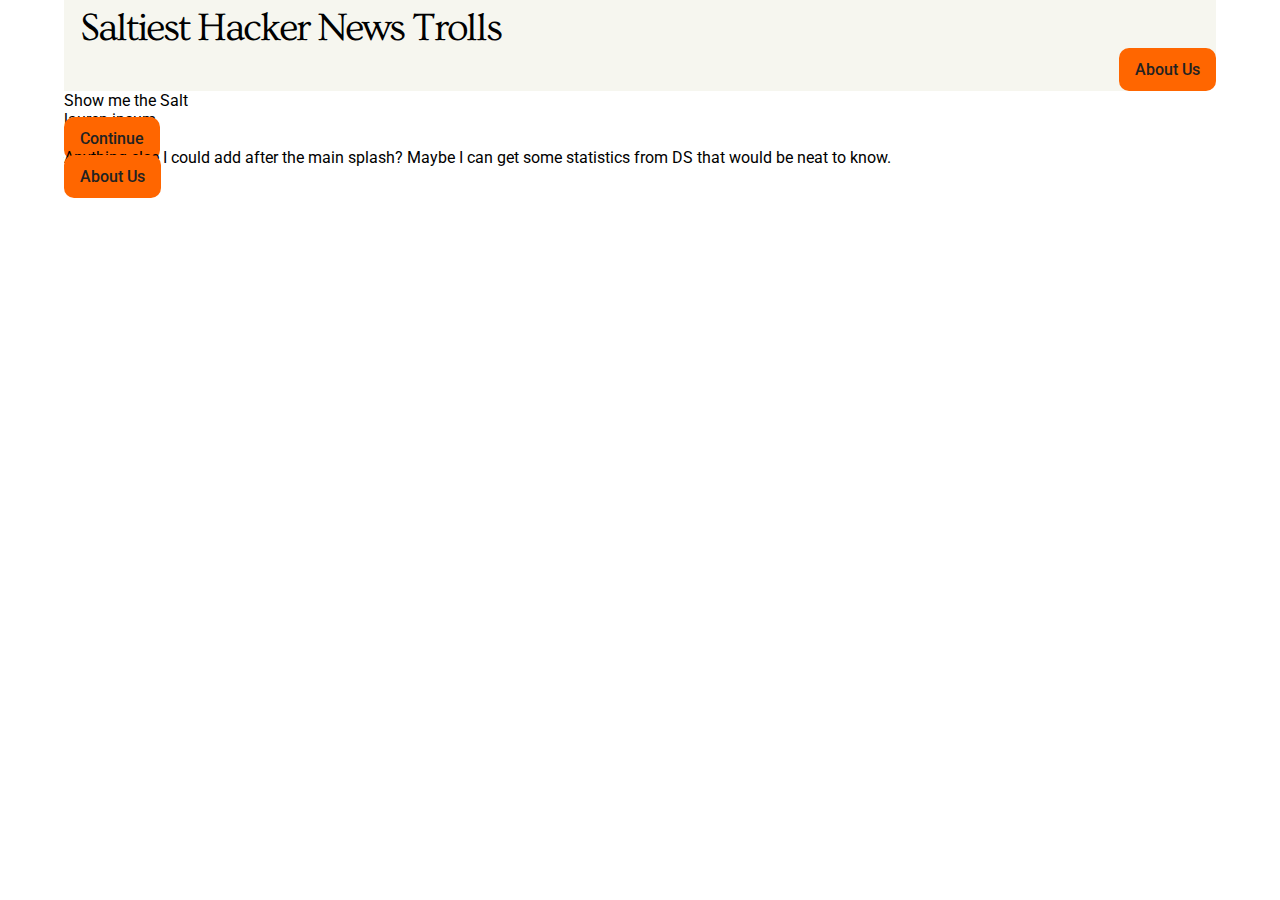
==== index.html @ a80ef10d "finished the header, maybe. apparantly I forgot how to do this" ====
<!DOCTYPE html>
<html lang="en">
<head>
  <meta charset="UTF-8">
  <meta name="viewport" content="width=device-width, initial-scale=1.0">
  <link rel="stylesheet" href="styles.css">
  <link href="https://fonts.googleapis.com/css2?family=Ovo&family=Roboto:wght@400;500&display=swap" rel="stylesheet">
  <title>Saltiest Hacker News Trolls</title>
</head>
<body>
  <header>
    <h1>Saltiest Hacker News Trolls</h1>
    <nav>
      <a href="about.html">About Us</a>
    </nav>
  </header>
  <section class="top">
    <div>
      <h2>Show me the Salt</h2>
      <p>lauren ipsum</p>
    </div>
    <div class="call-to-action">
      <a href="#">Continue</a>
    </div>
  </section>
  <section class="information">
    <p>Anything else I could add after the main splash? Maybe I can get some statistics from DS that would be neat to know.</p>
  </section>
  <footer>
    <nav>
      <a href="about.html">About Us</a>
    </nav>
  </footer>
</body>
</html>
---- styles.css ----
/* http://meyerweb.com/eric/tools/css/reset/ 
   v2.0 | 20110126
   License: none (public domain)
*/

html, body, div, span, applet, object, iframe,
h1, h2, h3, h4, h5, h6, p, blockquote, pre,
a, abbr, acronym, address, big, cite, code,
del, dfn, em, img, ins, kbd, q, s, samp,
small, strike, strong, sub, sup, tt, var,
b, u, i, center,
dl, dt, dd, ol, ul, li,
fieldset, form, label, legend,
table, caption, tbody, tfoot, thead, tr, th, td,
article, aside, canvas, details, embed, 
figure, figcaption, footer, header, hgroup, 
menu, nav, output, ruby, section, summary,
time, mark, audio, video {
	margin: 0;
	padding: 0;
	border: 0;
	font-size: 100%;
	font: inherit;
  vertical-align: baseline;
  font-family: "Roboto", sans-serif;
}
* {
  border-spacing: border-box,
}

/* Color Guide:
#f6f6ef --Pale-Yellow
#ff6600 --Orange
#828282
#000
#222
#5a5a5a
#737373
#888
#9c9c9c
#aeaeae
#bebebe
#cecece
#ddd
#fff
*/
body {
  margin: 0 5%;
}
header {
  padding: 0 0 0 1rem;
  background-color: #f6f6ef;
  display: flex;
  justify-content: space-between;
  border-radius: 0 0 10px;

}

h1 {
  font-family: 'Ovo', serif;
  letter-spacing: -.05em;
  margin-top: .3rem;
  font-size: 2.5rem;
}

header nav {
  display: flex;
  margin-top: 3rem;
  flex-wrap: nowrap;
  text-align: center;
}


a {
  color: #222;
  background-color: #ff6600;
  text-decoration: none;
  transition: color;
  font-size: 1em;
  font-weight: 500;
  padding: .75em 1em;
  margin: 0;
  border-radius: 10px;
}

a:hover {
  color: #f6f6ef;
  transition-duration: 500ms;
}
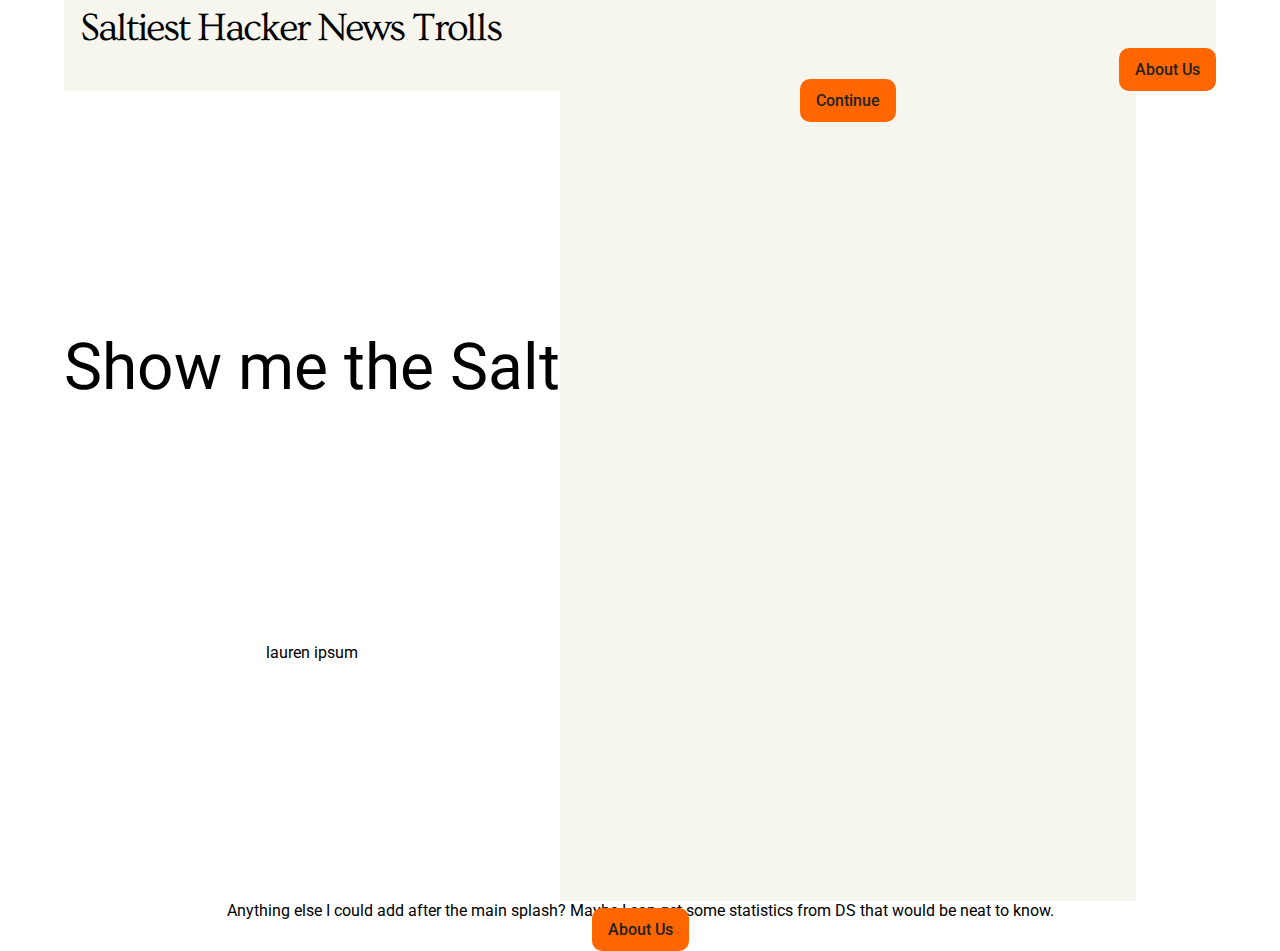
==== commit 621a8b97: "making progress on the main section" ====
--- a/index.html
+++ b/index.html
@@ -14,8 +14,8 @@
       <a href="about.html">About Us</a>
     </nav>
   </header>
-  <section class="top">
-    <div>
+  <section class="main">
+    <div class="graphic">
       <h2>Show me the Salt</h2>
       <p>lauren ipsum</p>
     </div>
--- a/styles.css
+++ b/styles.css
@@ -23,6 +23,7 @@
 	font: inherit;
   vertical-align: baseline;
   font-family: "Roboto", sans-serif;
+  text-align: center;
 }
 * {
   border-spacing: border-box,
@@ -55,7 +56,20 @@
   border-radius: 0 0 10px;
 
 }
-
+/*
+header::after {
+  content: "";
+  background: url('https://images.unsplash.com/photo-1518110925495-5fe2fda0442c');
+  opacity: 0.5;
+  top: 0;
+  left: 0;
+  bottom: 0;
+  right: 0;
+  position: absolute;
+  z-index: -1;   
+  background-size: contain;
+}
+*/
 h1 {
   font-family: 'Ovo', serif;
   letter-spacing: -.05em;
@@ -67,7 +81,6 @@
   display: flex;
   margin-top: 3rem;
   flex-wrap: nowrap;
-  text-align: center;
 }
 
 
@@ -86,4 +99,31 @@
 a:hover {
   color: #f6f6ef;
   transition-duration: 500ms;
+}
+.main {
+  display:flex;
+  flex-flow: row nowrap;
+  height: 90vh;
+  flex: 1 1 500px;
+  align-items: stretch;
+}
+.graphic {
+  display: flex;
+  flex-flow: column;
+  justify-content: space-evenly;
+  align-items: center;
+  background-image: url("https://images.unsplash.com/flagged/photo-1567427015570-335a790e8d76");
+  background-color: white;
+  background-attachment: fixed;
+  background-position: center;
+  background-size: cover;
+}
+
+.call-to-action {
+  background-color: #f6f6ef;
+  width: 50%;
+}
+
+h2 {
+  font-size: 4rem;
 }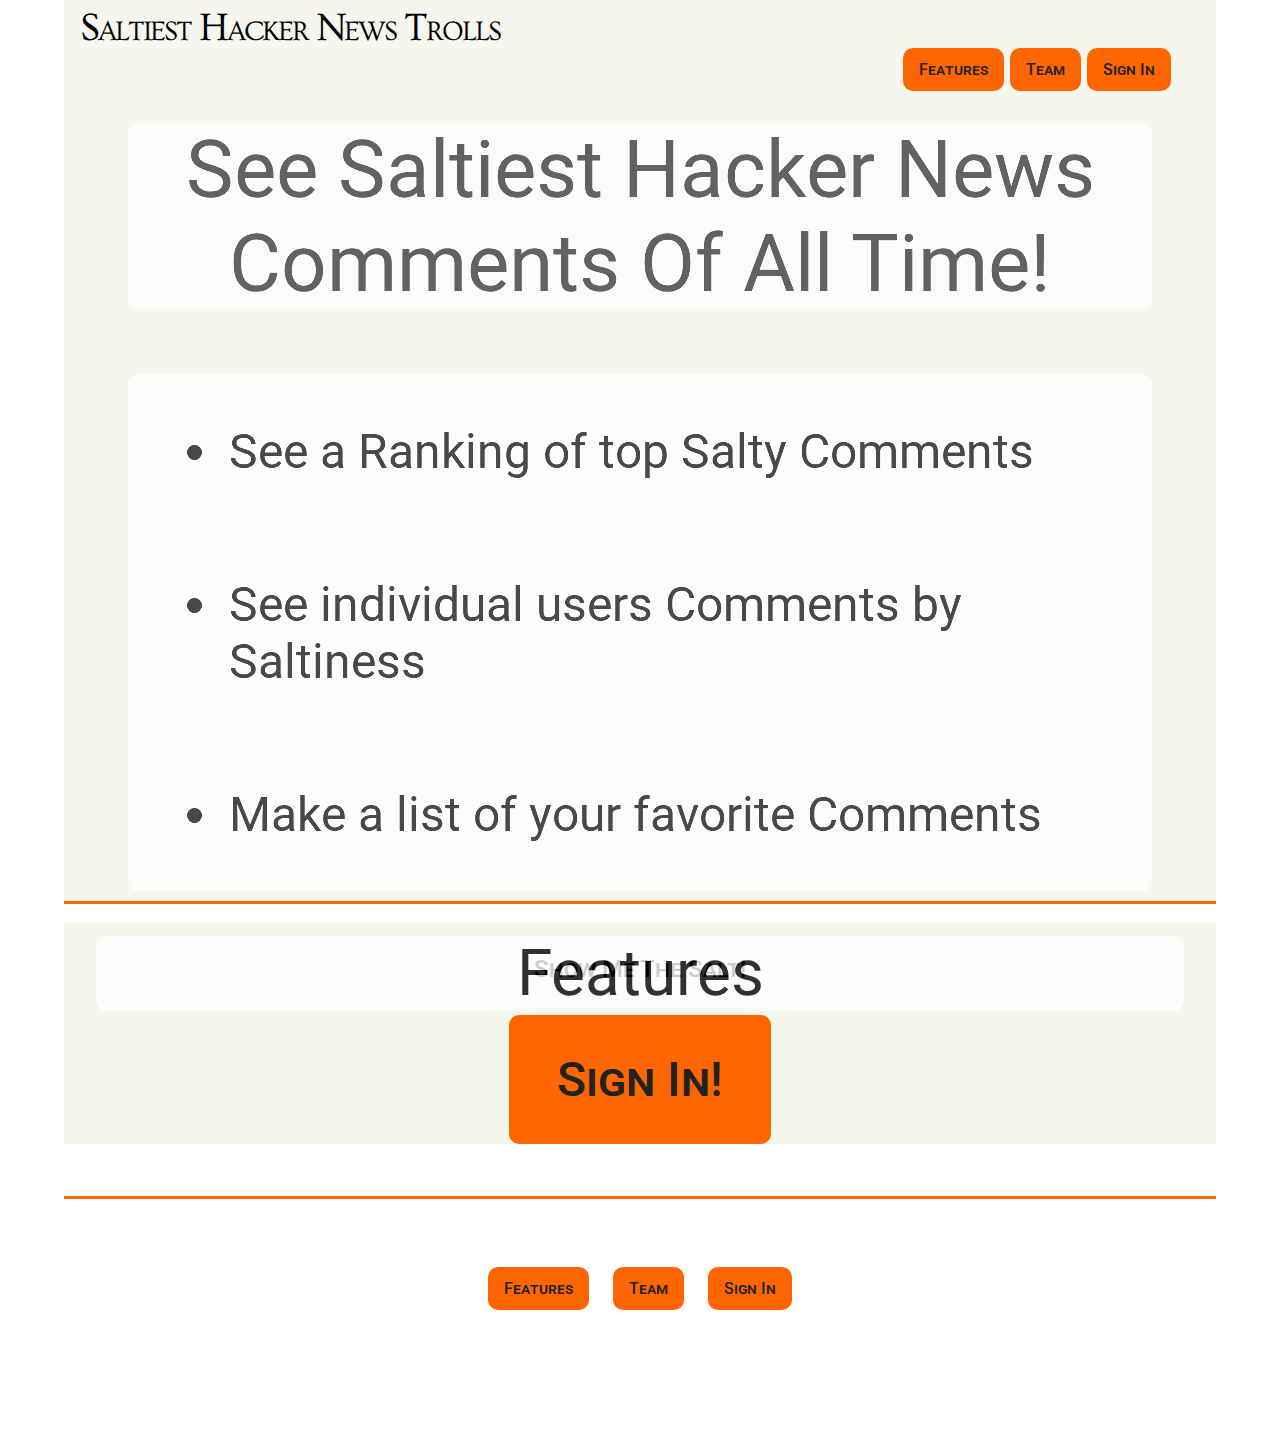
==== commit 134aaa60: "added lots of content" ====
--- a/index.html
+++ b/index.html
@@ -8,28 +8,67 @@
   <title>Saltiest Hacker News Trolls</title>
 </head>
 <body>
-  <header>
-    <h1>Saltiest Hacker News Trolls</h1>
-    <nav>
-      <a href="about.html">About Us</a>
-    </nav>
-  </header>
-  <section class="main">
-    <div class="graphic">
-      <h2>Show me the Salt</h2>
-      <p>lauren ipsum</p>
+  <div class="container">
+    <header>
+      <h1>Saltiest Hacker News Trolls</h1>
+      <nav>
+        <a href="#">Features</a>
+        <a href="about.html">Team</a>
+        <a href="#">Sign In</a>
+      </nav>
+    </header>
+    <section class="main">
+      <div class="graphic">
+        <h2>See Saltiest Hacker News Comments Of All Time!</h2>
+        <div class="list-container">
+          <ul>
+            <li>See a Ranking of top Salty Comments</li>
+            <li>See individual users Comments by Saltiness</li>
+            <li>Make a list of your favorite Comments</li>
+          </ul>
+        </div>
+      </div>
+      <div class="call-to-action">
+        <h3>Show Me The Salt!</h3>
+        <a class="main-link" href="#">Sign In!</a>
+      </div>
+    </section>
+    <section class="features">
+      <h2>Features</h2>
+      <div class="album">
+        <figure>
+          <img src="https://images.unsplash.com/photo-1516321318423-f06f85e504b3?ixlib=rb-1.2.1&ixid=eyJhcHBfaWQiOjEyMDd9&auto=format&fit=crop&w=1350&q=80" alt="">
+          <figcapt></figcapt>
+        </figure>
+        <figure>
+          <img src="https://images.unsplash.com/photo-1516321318423-f06f85e504b3?ixlib=rb-1.2.1&ixid=eyJhcHBfaWQiOjEyMDd9&auto=format&fit=crop&w=1350&q=80" alt="">
+          <figcapt></figcapt>
+        </figure>
+        <figure>
+          <img src="https://images.unsplash.com/photo-1516321318423-f06f85e504b3?ixlib=rb-1.2.1&ixid=eyJhcHBfaWQiOjEyMDd9&auto=format&fit=crop&w=1350&q=80" alt="">
+          <figcapt></figcapt>
+        </figure>
+        <figure>
+          <img src="https://images.unsplash.com/photo-1516321318423-f06f85e504b3?ixlib=rb-1.2.1&ixid=eyJhcHBfaWQiOjEyMDd9&auto=format&fit=crop&w=1350&q=80" alt="">
+          <figcapt></figcapt>
+        </figure>
+        <figure>
+          <img src="https://images.unsplash.com/photo-1516321318423-f06f85e504b3?ixlib=rb-1.2.1&ixid=eyJhcHBfaWQiOjEyMDd9&auto=format&fit=crop&w=1350&q=80" alt="">
+          <figcapt></figcapt>
+        </figure>
+        <figure>
+          <img src="https://images.unsplash.com/photo-1516321318423-f06f85e504b3?ixlib=rb-1.2.1&ixid=eyJhcHBfaWQiOjEyMDd9&auto=format&fit=crop&w=1350&q=80" alt="">
+          <figcapt></figcapt>
+        </figure>
     </div>
-    <div class="call-to-action">
-      <a href="#">Continue</a>
-    </div>
-  </section>
-  <section class="information">
-    <p>Anything else I could add after the main splash? Maybe I can get some statistics from DS that would be neat to know.</p>
-  </section>
-  <footer>
-    <nav>
-      <a href="about.html">About Us</a>
-    </nav>
-  </footer>
+    </section>
+    <footer>
+      <nav>
+        <a href="#">Features</a>
+        <a href="about.html">Team</a>
+        <a href="#">Sign In</a>
+      </nav>
+    </footer>
+  </div>
 </body>
 </html>--- a/styles.css
+++ b/styles.css
@@ -45,15 +45,21 @@
 #ddd
 #fff
 */
+
 body {
-  margin: 0 5%;
-}
+  margin: 0 auto;
+  max-width: 2000px;
+}
+.container {
+  margin: 0 5% 5% 5%;
+}
+
 header {
   padding: 0 0 0 1rem;
   background-color: #f6f6ef;
   display: flex;
   justify-content: space-between;
-  border-radius: 0 0 10px;
+  flex-wrap: wrap;
 
 }
 /*
@@ -70,8 +76,10 @@
   background-size: contain;
 }
 */
+
 h1 {
   font-family: 'Ovo', serif;
+  font-variant: small-caps;
   letter-spacing: -.05em;
   margin-top: .3rem;
   font-size: 2.5rem;
@@ -80,7 +88,9 @@
 header nav {
   display: flex;
   margin-top: 3rem;
+  margin-right: 1rem;
   flex-wrap: nowrap;
+  min-width: 300px;
 }
 
 
@@ -91,8 +101,9 @@
   transition: color;
   font-size: 1em;
   font-weight: 500;
+  font-variant: small-caps;
   padding: .75em 1em;
-  margin: 0;
+  margin: 0 1%;
   border-radius: 10px;
 }
 
@@ -102,28 +113,110 @@
 }
 .main {
   display:flex;
-  flex-flow: row nowrap;
+  flex-flow: row wrap;
   height: 90vh;
   flex: 1 1 500px;
   align-items: stretch;
-}
+  border-bottom: #f60 .2rem solid;
+  background-color: #f6f6ef;
+}
+
 .graphic {
-  display: flex;
+  margin: 0 2em;
+  display: flex;
+  min-width: 40%;
   flex-flow: column;
   justify-content: space-evenly;
   align-items: center;
   background-image: url("https://images.unsplash.com/flagged/photo-1567427015570-335a790e8d76");
-  background-color: white;
   background-attachment: fixed;
   background-position: center;
   background-size: cover;
-}
-
+  filter: grayscale(90%) contrast(150%);
+  flex: 1 700px;
+}
+
+.graphic h2 {
+  opacity: 0.6;
+  font-size: 5rem;
+}
 .call-to-action {
   background-color: #f6f6ef;
   width: 50%;
+  display: flex;
+  flex-flow: column wrap;
+  align-items: center;
+  justify-content: center;
+  flex: 1 400px;
+}
+
+.main-link {
+  font-size: 3rem;
 }
 
 h2 {
   font-size: 4rem;
+  background-color: white;
+  margin: 2rem;
+  opacity: .8;
+  border-radius: 10px;
+}
+
+.list-container {
+  background-color: white;
+  margin: 2rem;
+  opacity: .7;
+  border-radius: 10px;
+}
+ul {
+  margin-left: 2em;
+  font-size: 3rem;
+  border-radius: 10px;
+}
+
+li {
+  text-align: left;
+  padding: 1em .1em;
+}
+
+h3 {
+  font-size: 1.5rem;
+  font-weight: 500;
+  font-variant: small-caps;
+  padding: 2rem;
+}
+
+.album {
+  display: flex;
+  flex-flow: row wrap;
+  justify-content: space-evenly;
+}
+
+figure {
+  max-width: 20%;
+  min-width: 400px;
+  margin: 1em;
+}
+img {
+  width: 100%;
+}
+
+footer {
+  border-top: #f60 .2rem solid; 
+  padding: 5rem;
+}
+
+@media(max-width: 600px) {
+  .container {
+    margin: 0;
+  }
+  h2 {
+    font-size: 3rem !important; /*why doenst' this work without this? I will find out later */
+    padding: 1em;
+  }
+  .graphic {
+    margin: 0
+  }
+  figure {
+    max-width: 100%;
 }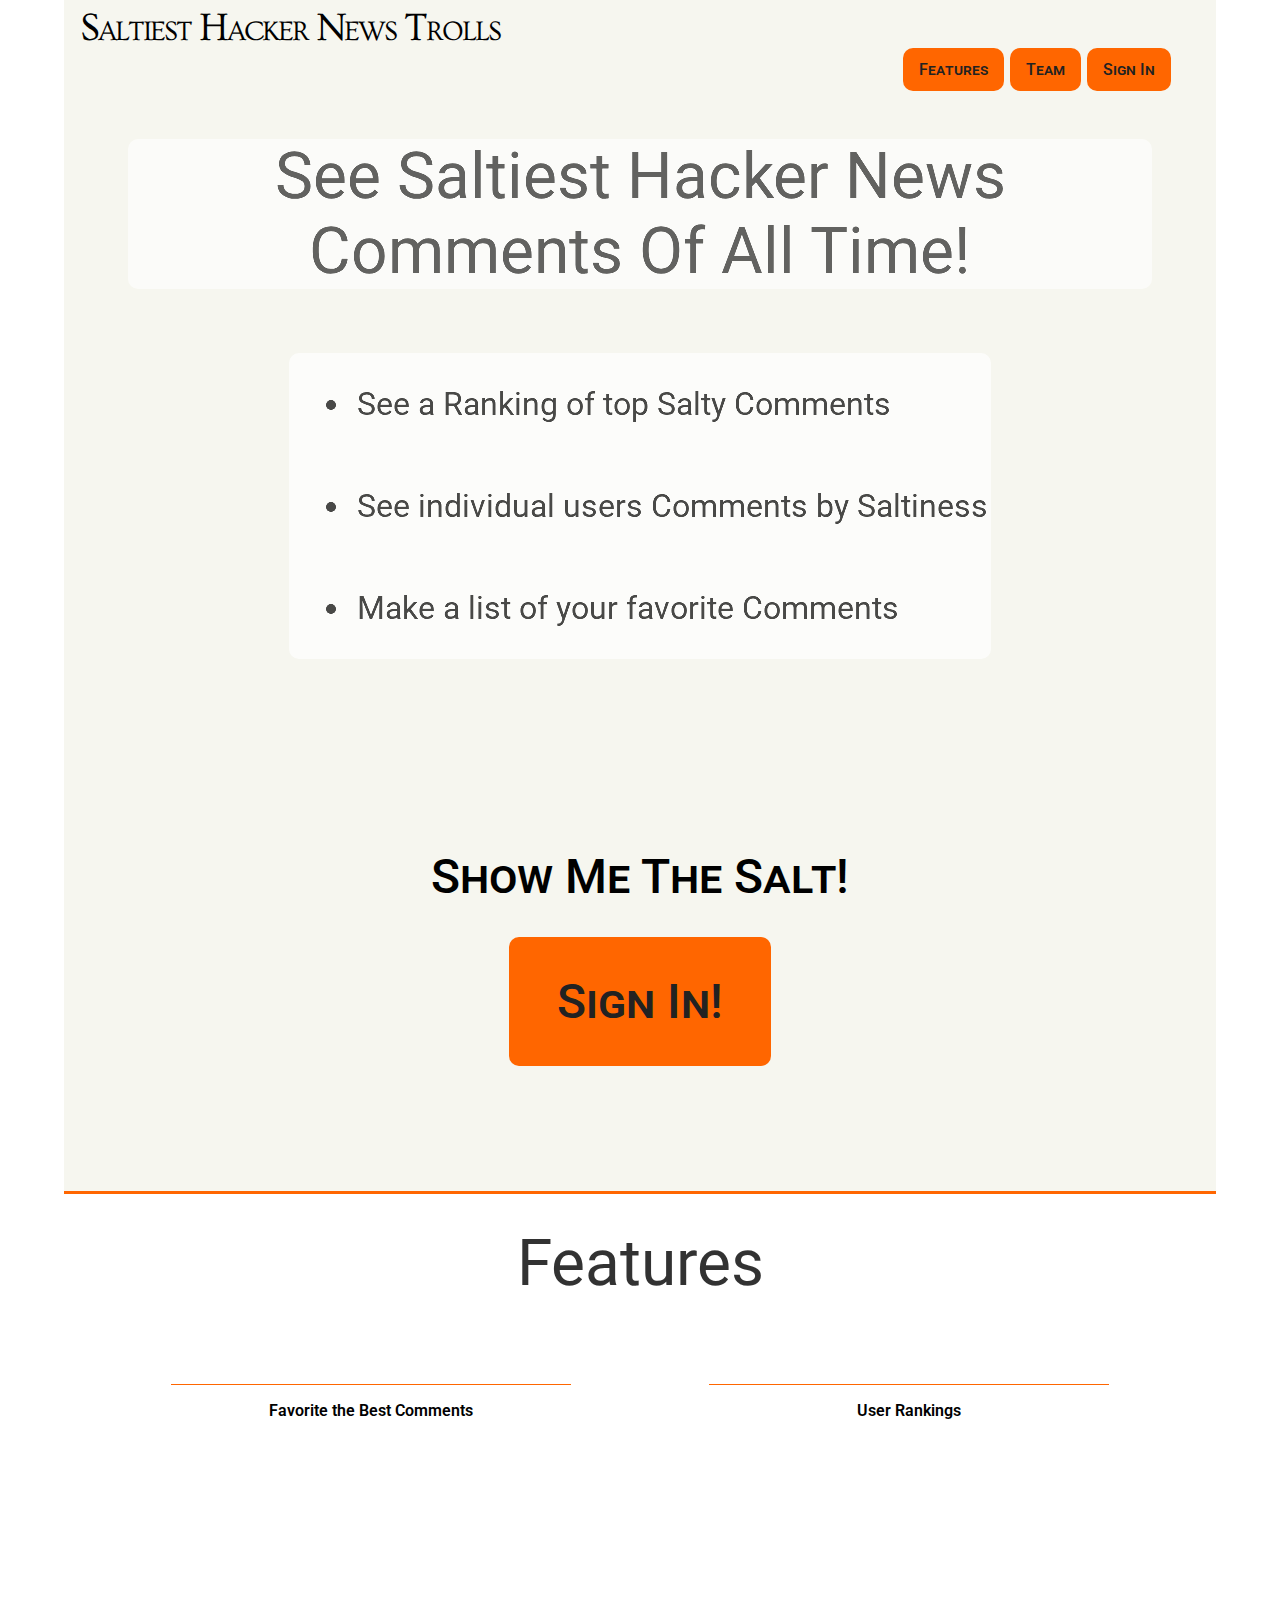
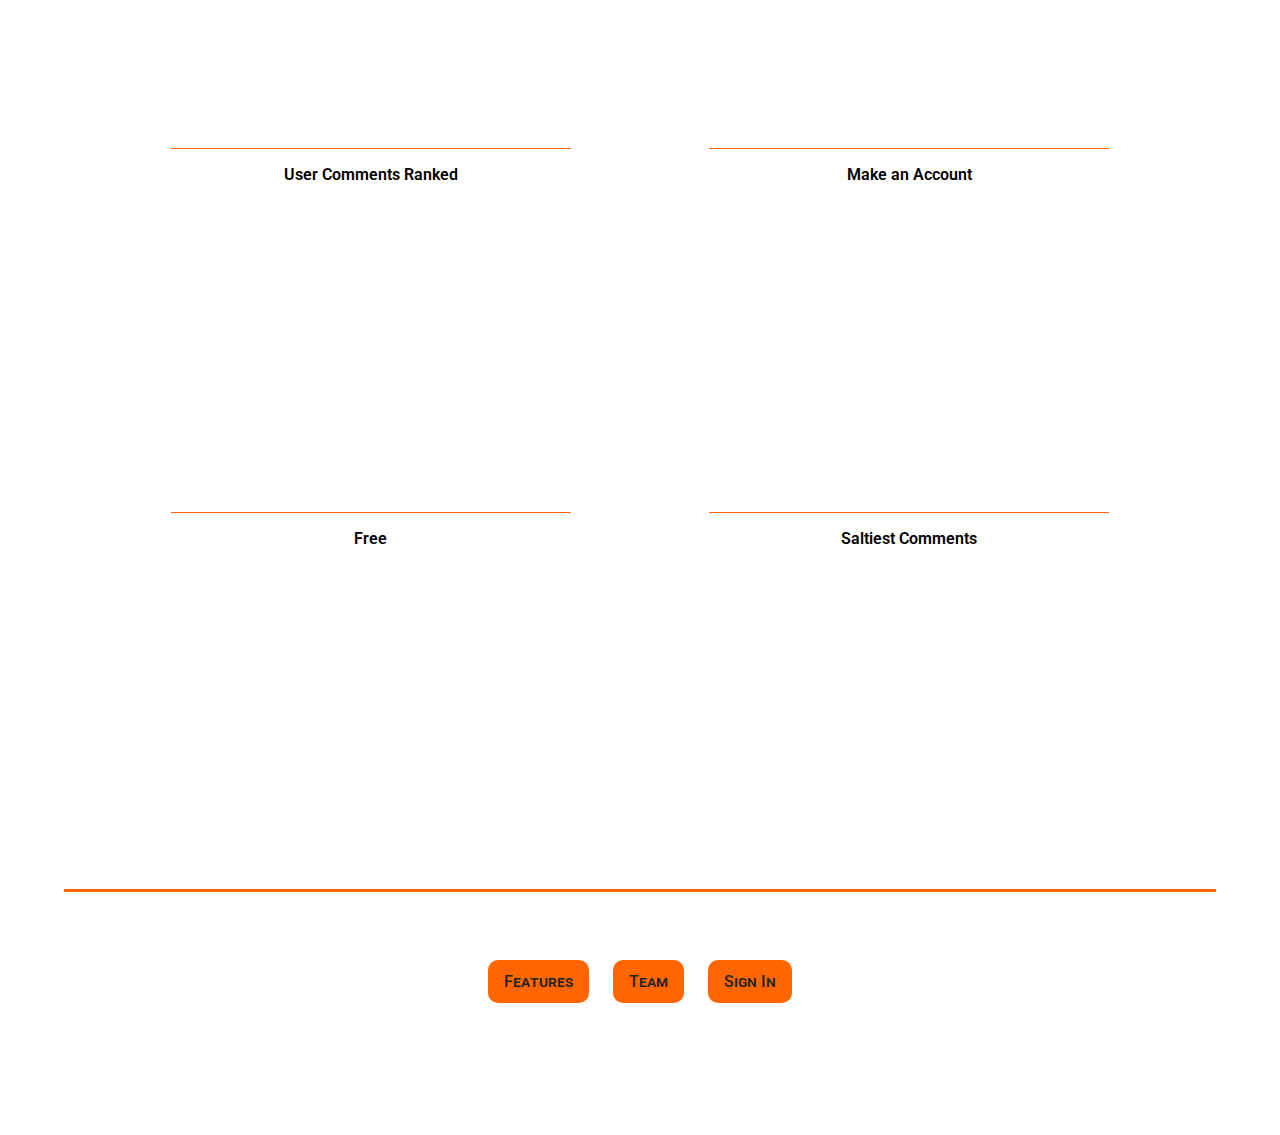
==== commit e423b976: "everything goes where it should, except the footer" ====
--- a/index.html
+++ b/index.html
@@ -12,7 +12,7 @@
     <header>
       <h1>Saltiest Hacker News Trolls</h1>
       <nav>
-        <a href="#">Features</a>
+        <a href="#features">Features</a>
         <a href="about.html">Team</a>
         <a href="#">Sign In</a>
       </nav>
@@ -33,32 +33,32 @@
         <a class="main-link" href="#">Sign In!</a>
       </div>
     </section>
-    <section class="features">
+    <section id="features" class="features">
       <h2>Features</h2>
       <div class="album">
         <figure>
-          <img src="https://images.unsplash.com/photo-1516321318423-f06f85e504b3?ixlib=rb-1.2.1&ixid=eyJhcHBfaWQiOjEyMDd9&auto=format&fit=crop&w=1350&q=80" alt="">
-          <figcapt></figcapt>
+          <img src="https://images.unsplash.com/photo-1516321318423-f06f85e504b3" alt="">
+          <figcaption>Favorite the Best Comments</figcaption>
         </figure>
         <figure>
-          <img src="https://images.unsplash.com/photo-1516321318423-f06f85e504b3?ixlib=rb-1.2.1&ixid=eyJhcHBfaWQiOjEyMDd9&auto=format&fit=crop&w=1350&q=80" alt="">
-          <figcapt></figcapt>
+          <img src="https://images.unsplash.com/photo-1581792519779-3ee29a364d17" alt="">
+          <figcaption>User Rankings</figcaption>
         </figure>
         <figure>
-          <img src="https://images.unsplash.com/photo-1516321318423-f06f85e504b3?ixlib=rb-1.2.1&ixid=eyJhcHBfaWQiOjEyMDd9&auto=format&fit=crop&w=1350&q=80" alt="">
-          <figcapt></figcapt>
+          <img src="https://images.unsplash.com/photo-1514820720301-4c4790309f46" alt="">
+          <figcaption>User Comments Ranked</figcaption>
         </figure>
         <figure>
-          <img src="https://images.unsplash.com/photo-1516321318423-f06f85e504b3?ixlib=rb-1.2.1&ixid=eyJhcHBfaWQiOjEyMDd9&auto=format&fit=crop&w=1350&q=80" alt="">
-          <figcapt></figcapt>
+          <img src="https://images.unsplash.com/photo-1529236183275-4fdcf2bc987e" alt="">
+          <figcaption>Make an Account</figcaption>
         </figure>
         <figure>
-          <img src="https://images.unsplash.com/photo-1516321318423-f06f85e504b3?ixlib=rb-1.2.1&ixid=eyJhcHBfaWQiOjEyMDd9&auto=format&fit=crop&w=1350&q=80" alt="">
-          <figcapt></figcapt>
+          <img src="https://images.unsplash.com/photo-1542222024-c39e2281f121" alt="">
+          <figcaption>Free</figcaption>
         </figure>
         <figure>
-          <img src="https://images.unsplash.com/photo-1516321318423-f06f85e504b3?ixlib=rb-1.2.1&ixid=eyJhcHBfaWQiOjEyMDd9&auto=format&fit=crop&w=1350&q=80" alt="">
-          <figcapt></figcapt>
+          <img src="https://upload.wikimedia.org/wikipedia/commons/e/ea/Halit-Kristalle.jpg" alt="">
+          <figcaption>Saltiest Comments</figcaption>
         </figure>
     </div>
     </section>
--- a/styles.css
+++ b/styles.css
@@ -50,6 +50,8 @@
   margin: 0 auto;
   max-width: 2000px;
 }
+
+
 .container {
   margin: 0 5% 5% 5%;
 }
@@ -91,6 +93,7 @@
   margin-right: 1rem;
   flex-wrap: nowrap;
   min-width: 300px;
+  padding-bottom: 1rem;
 }
 
 
@@ -114,7 +117,7 @@
 .main {
   display:flex;
   flex-flow: row wrap;
-  height: 90vh;
+  min-height: 900px;
   flex: 1 1 500px;
   align-items: stretch;
   border-bottom: #f60 .2rem solid;
@@ -138,16 +141,16 @@
 
 .graphic h2 {
   opacity: 0.6;
-  font-size: 5rem;
+  font-size: 4rem;
 }
 .call-to-action {
-  background-color: #f6f6ef;
   width: 50%;
   display: flex;
   flex-flow: column wrap;
   align-items: center;
   justify-content: center;
   flex: 1 400px;
+  min-height: 500px;
 }
 
 .main-link {
@@ -170,7 +173,7 @@
 }
 ul {
   margin-left: 2em;
-  font-size: 3rem;
+  font-size: 2rem;
   border-radius: 10px;
 }
 
@@ -180,7 +183,7 @@
 }
 
 h3 {
-  font-size: 1.5rem;
+  font-size: 3rem;
   font-weight: 500;
   font-variant: small-caps;
   padding: 2rem;
@@ -195,11 +198,25 @@
 figure {
   max-width: 20%;
   min-width: 400px;
-  margin: 1em;
+  min-height: 300px;
+  margin: 2em;
+}
+figcaption {
+  font-weight: 600;
+  display: block;
+  padding-top: 1em;
+  border-top: #F60 .1rem solid;
 }
 img {
   width: 100%;
-}
+  height: auto;
+  filter: grayscale(100%);
+}
+
+.album {
+  margin-bottom: 4rem;
+}
+
 
 footer {
   border-top: #f60 .2rem solid; 
@@ -210,13 +227,38 @@
   .container {
     margin: 0;
   }
+  nav {
+  }
+
+  header { justify-content: center;
+  }
+  header nav {
+    min-width: 0;
+    align-content: center;
+    flex-wrap: wrap;
+    justify-content: center;
+  }
+  nav a {
+    margin: .2em;
+  }
   h2 {
-    font-size: 3rem !important; /*why doenst' this work without this? I will find out later */
+    font-size: 1.5rem !important; /*why doenst' this work without this? I will find out later */
     padding: 1em;
-  }
+    margin: 0;
+  }
+
+  li {
+    font-size: 1rem;
+  }
+
   .graphic {
     margin: 0
   }
   figure {
     max-width: 100%;
+    min-width: 100%;
+    min-height: 20vh;
+    margin-left: 0;
+    margin-right: 0;
+  }
 }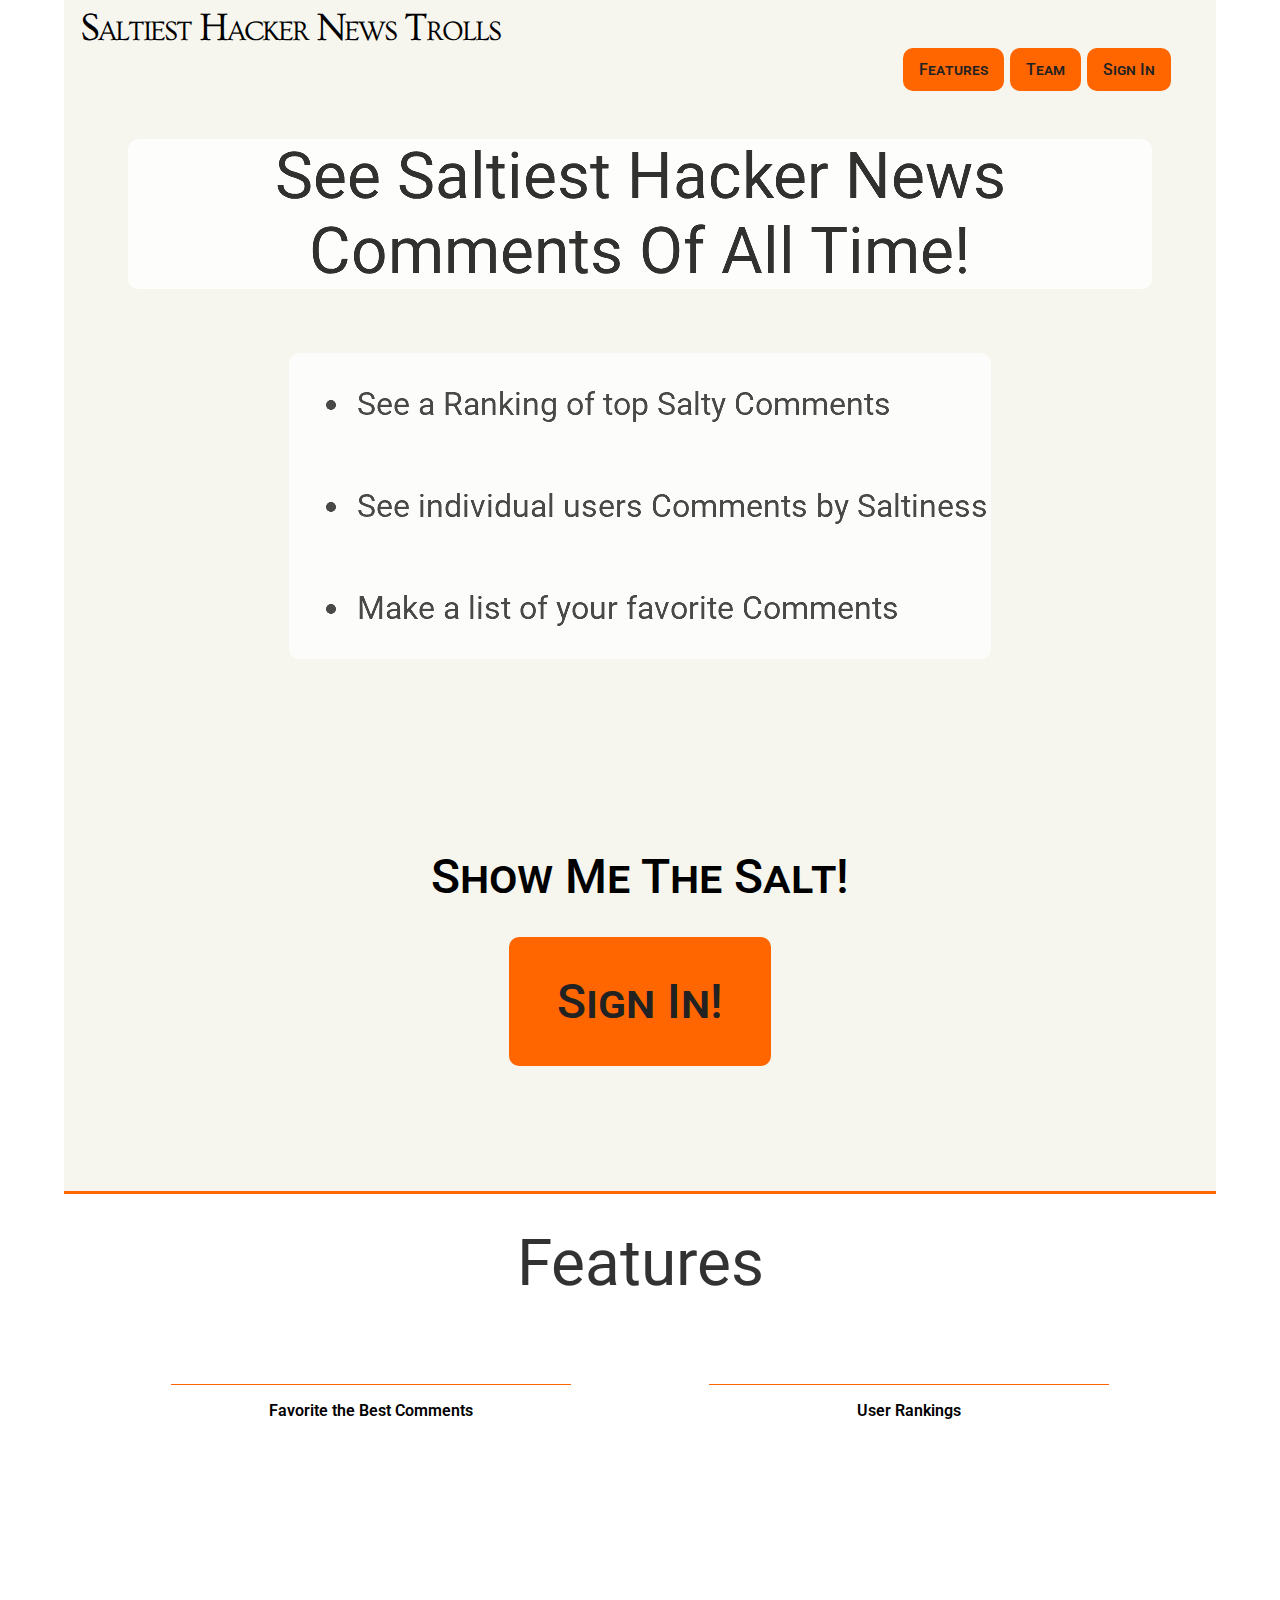
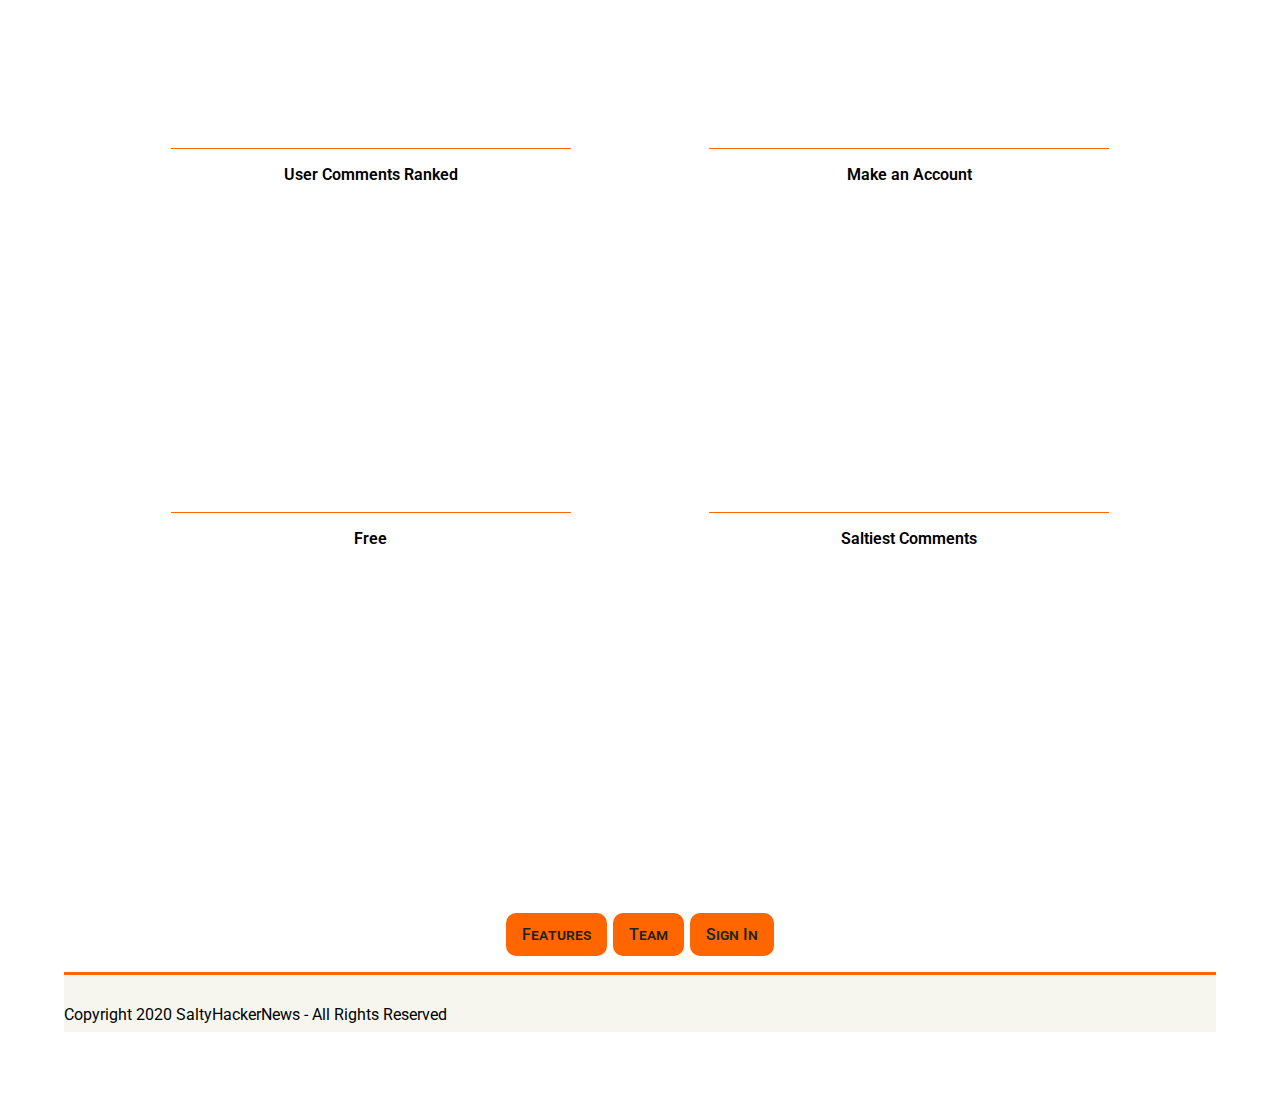
==== commit fcd5a856: "landing page done" ====
--- a/index.html
+++ b/index.html
@@ -3,18 +3,20 @@
 <head>
   <meta charset="UTF-8">
   <meta name="viewport" content="width=device-width, initial-scale=1.0">
+  <link rel="icon" href="favicon.svg">
   <link rel="stylesheet" href="styles.css">
+  <link crossorigin="anonymous" href="https://pro.fontawesome.com/releases/v5.14.0/css/all.css" integrity="sha384-VhBcF/php0Z/P5ZxlxaEx1GwqTQVIBu4G4giRWxTKOCjTxsPFETUDdVL5B6vYvOt" rel="stylesheet"> 
   <link href="https://fonts.googleapis.com/css2?family=Ovo&family=Roboto:wght@400;500&display=swap" rel="stylesheet">
   <title>Saltiest Hacker News Trolls</title>
 </head>
 <body>
   <div class="container">
-    <header>
+    <header id="top">
       <h1>Saltiest Hacker News Trolls</h1>
       <nav>
         <a href="#features">Features</a>
         <a href="about.html">Team</a>
-        <a href="#">Sign In</a>
+        <a href="https://front-end-xi-tawny.vercel.app/login">Sign In</a>
       </nav>
     </header>
     <section class="main">
@@ -30,7 +32,7 @@
       </div>
       <div class="call-to-action">
         <h3>Show Me The Salt!</h3>
-        <a class="main-link" href="#">Sign In!</a>
+        <a class="main-link" href="https://front-end-xi-tawny.vercel.app/login">Sign In!</a>
       </div>
     </section>
     <section id="features" class="features">
@@ -62,13 +64,24 @@
         </figure>
     </div>
     </section>
-    <footer>
+    <div class="bottom-row">
+    <a href="#top" class="return-to-top"><i class="fas fa-angle-up"></i></a>
       <nav>
         <a href="#">Features</a>
         <a href="about.html">Team</a>
-        <a href="#">Sign In</a>
+        <a href="https://front-end-xi-tawny.vercel.app/login">Sign In</a>
       </nav>
+    </div> 
+    <footer>
+      <p class="copyright">Copyright 2020 SaltyHackerNews - All Rights Reserved</p>
+      <p class="social-media">
+        <a href="http://github.com" target="_blank"><i class="fa fa-github" aria-hidden="true"></i></a>
+        <a href="http://linkedin.com" target="_blank"><i class="fa fa-linkedin" aria-hidden="true"></i></a>
+        <a href="http://facebook.com" target="_blank"><i class="fa fa-facebook" aria-hidden="true"></i></a>
+        <a href="http://twitter.com" target="_blank"><i class="fa fa-twitter" aria-hidden="true"></i></a>
+      </p>
     </footer>
   </div>
 </body>
-</html>+<script src="https://use.fontawesome.com/9f49923ef9.js"></script>
+</html>
--- a/styles.css
+++ b/styles.css
@@ -26,7 +26,7 @@
   text-align: center;
 }
 * {
-  border-spacing: border-box,
+  box-sizing: border-box,
 }
 
 /* Color Guide:
@@ -87,7 +87,7 @@
   font-size: 2.5rem;
 }
 
-header nav {
+nav {
   display: flex;
   margin-top: 3rem;
   margin-right: 1rem;
@@ -139,7 +139,7 @@
   flex: 1 700px;
 }
 
-.graphic h2 {
+h2 {
   opacity: 0.6;
   font-size: 4rem;
 }
@@ -218,21 +218,74 @@
 }
 
 
+.return-to-top {
+  background-color: transparent;
+}
+
+.social-media {
+  flex: 1 1 200px;
+  text-align: right;
+}
+
+.social-media i, .return-to-top i {
+  font-size: 3rem;
+  color: #F60;
+  transition: color;
+}
+.social-media i:hover, .return-to-top i:hover {
+  color: #333;
+  transition-duration: 500ms;
+}
+
+p a {
+  background-color: transparent;
+  text-align: right;
+}
+
+.social-media a {
+  background-color: transparent;
+}
+
+.social-media a:hover {
+  color: #333;
+  transition-duration: 500ms;
+}
+
+.bottom-row {
+  display: flex;
+  flex-flow: column; 
+  align-items: center;
+}
+
+.bottom-row nav {
+  display: flex;
+  justify-content: center;
+  margin: 0;
+}
+
 footer {
-  border-top: #f60 .2rem solid; 
-  padding: 5rem;
+  background-color: #f6f6ef;
+  display: flex;
+  flex-wrap: wrap;
+  justify-content: space-between;
+  border-top: #f60 .2rem solid;
+  padding: 0;
+  align-items: baseline;
+}
+
+.copyright {
+  padding: 0;
 }
 
 @media(max-width: 600px) {
   .container {
     margin: 0;
   }
+
+  header, footer {
+    justify-content: center;
+  }
   nav {
-  }
-
-  header { justify-content: center;
-  }
-  header nav {
     min-width: 0;
     align-content: center;
     flex-wrap: wrap;
@@ -242,15 +295,13 @@
     margin: .2em;
   }
   h2 {
-    font-size: 1.5rem !important; /*why doenst' this work without this? I will find out later */
+    font-size: 1.5rem; 
     padding: 1em;
     margin: 0;
   }
-
   li {
     font-size: 1rem;
   }
-
   .graphic {
     margin: 0
   }
@@ -261,4 +312,7 @@
     margin-left: 0;
     margin-right: 0;
   }
-}+  .social-media {
+    text-align: center;
+  }
+}
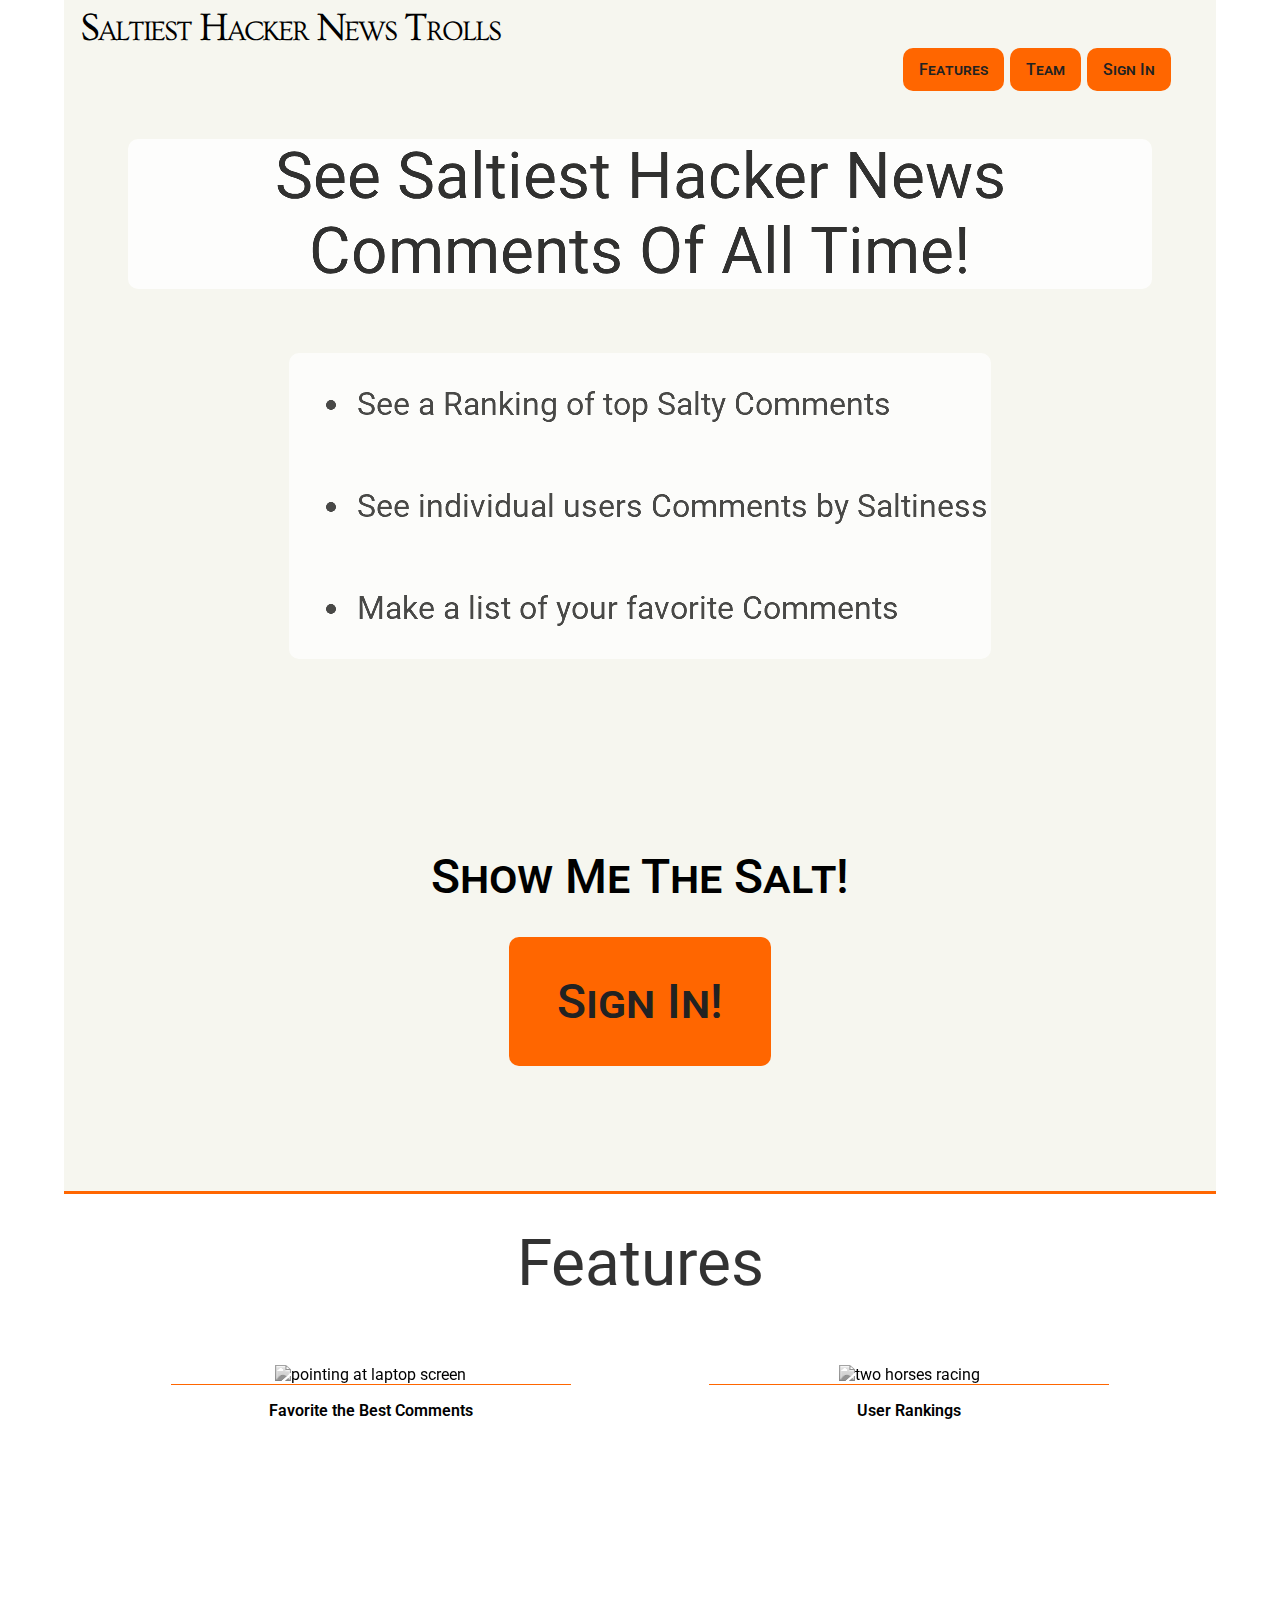
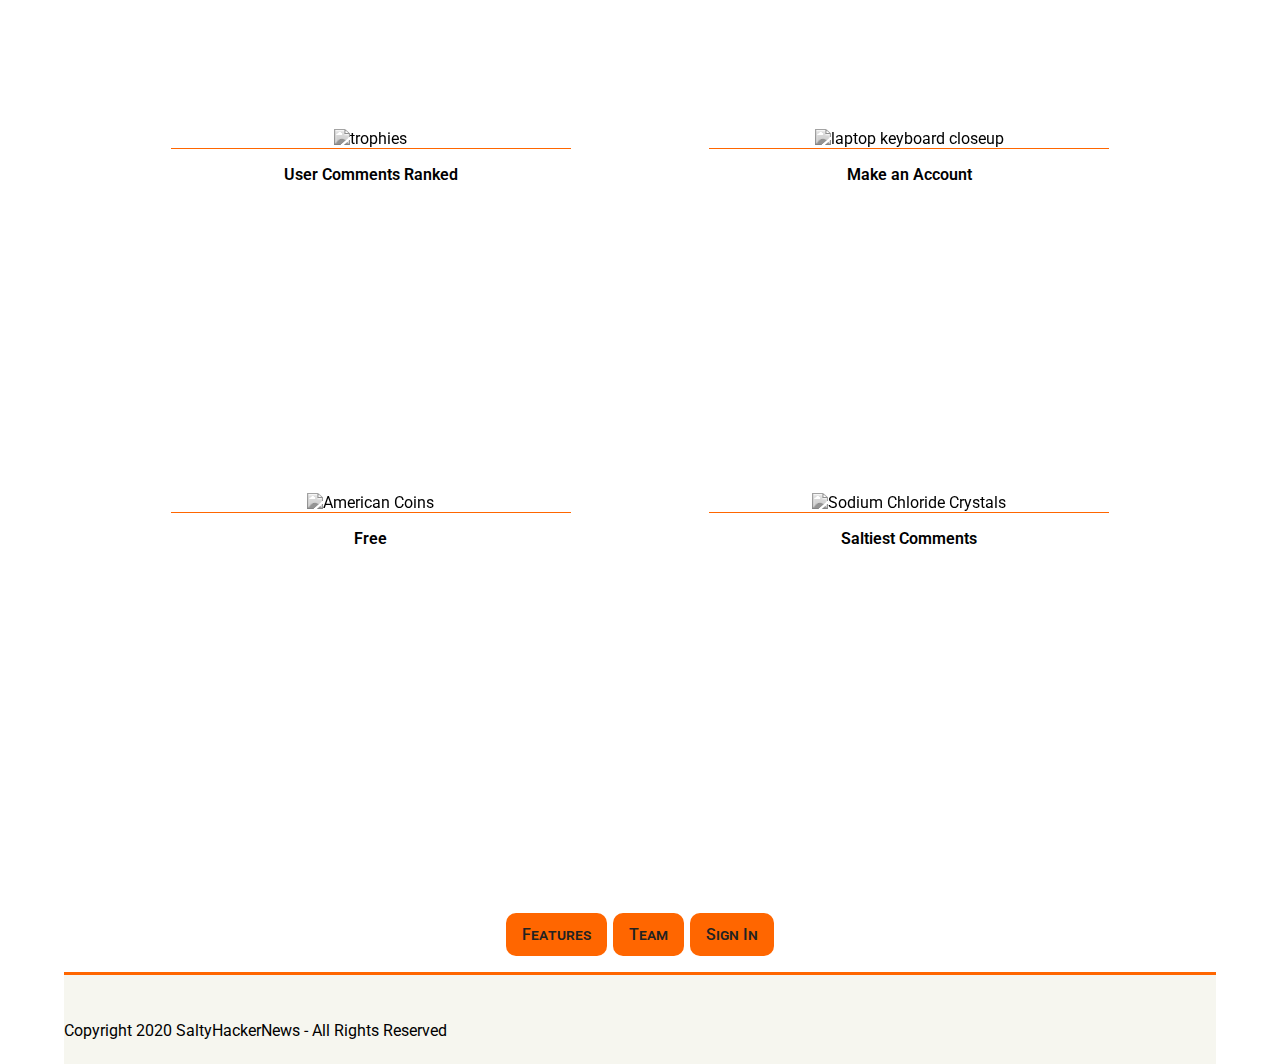
==== commit 50e99d09: "Changed raw image sizes thanks to nathans feedback" ====
--- a/index.html
+++ b/index.html
@@ -9,7 +9,7 @@
   <link href="https://fonts.googleapis.com/css2?family=Ovo&family=Roboto:wght@400;500&display=swap" rel="stylesheet">
   <title>Saltiest Hacker News Trolls</title>
 </head>
-<body>
+<body role="document">
   <div class="container">
     <header id="top">
       <h1>Saltiest Hacker News Trolls</h1>
@@ -39,27 +39,27 @@
       <h2>Features</h2>
       <div class="album">
         <figure>
-          <img src="https://images.unsplash.com/photo-1516321318423-f06f85e504b3" alt="">
+          <img src="https://images.unsplash.com/photo-1516321318423-f06f85e504b3?ixlib=rb-1.2.1&ixid=eyJhcHBfaWQiOjEyMDd9&w=500" alt="pointing at laptop screen">
           <figcaption>Favorite the Best Comments</figcaption>
         </figure>
         <figure>
-          <img src="https://images.unsplash.com/photo-1581792519779-3ee29a364d17" alt="">
+          <img src="https://images.unsplash.com/photo-1581792519779-3ee29a364d17?ixlib=rb-1.2.1&ixid=eyJhcHBfaWQiOjEyMDd9&w=500" alt="two horses racing">
           <figcaption>User Rankings</figcaption>
         </figure>
         <figure>
-          <img src="https://images.unsplash.com/photo-1514820720301-4c4790309f46" alt="">
+          <img src="https://images.unsplash.com/photo-1514820720301-4c4790309f46?ixlib=rb-1.2.1&ixid=eyJhcHBfaWQiOjEyMDd9&w=500" alt="trophies">
           <figcaption>User Comments Ranked</figcaption>
         </figure>
         <figure>
-          <img src="https://images.unsplash.com/photo-1529236183275-4fdcf2bc987e" alt="">
+          <img src="https://images.unsplash.com/photo-1529236183275-4fdcf2bc987e?ixlib=rb-1.2.1&ixid=eyJhcHBfaWQiOjEyMDd9&w=500" alt="laptop keyboard closeup">
           <figcaption>Make an Account</figcaption>
         </figure>
         <figure>
-          <img src="https://images.unsplash.com/photo-1542222024-c39e2281f121" alt="">
+          <img src="https://images.unsplash.com/photo-1542222024-c39e2281f121?ixlib=rb-1.2.1&ixid=eyJhcHBfaWQiOjEyMDd9&w=500" alt="American Coins">
           <figcaption>Free</figcaption>
         </figure>
         <figure>
-          <img src="https://upload.wikimedia.org/wikipedia/commons/e/ea/Halit-Kristalle.jpg" alt="">
+          <img src="https://upload.wikimedia.org/wikipedia/commons/e/ea/Halit-Kristalle.jpg" alt="Sodium Chloride Crystals">
           <figcaption>Saltiest Comments</figcaption>
         </figure>
     </div>
--- a/styles.css
+++ b/styles.css
@@ -49,11 +49,12 @@
 body {
   margin: 0 auto;
   max-width: 2000px;
+  padding: 0;
 }
 
 
 .container {
-  margin: 0 5% 5% 5%;
+  margin: 0 5% 0 5%;
 }
 
 header {
@@ -86,7 +87,6 @@
   margin-top: .3rem;
   font-size: 2.5rem;
 }
-
 nav {
   display: flex;
   margin-top: 3rem;
@@ -95,8 +95,6 @@
   min-width: 300px;
   padding-bottom: 1rem;
 }
-
-
 a {
   color: #222;
   background-color: #ff6600;
@@ -109,7 +107,6 @@
   margin: 0 1%;
   border-radius: 10px;
 }
-
 a:hover {
   color: #f6f6ef;
   transition-duration: 500ms;
@@ -123,7 +120,6 @@
   border-bottom: #f60 .2rem solid;
   background-color: #f6f6ef;
 }
-
 .graphic {
   margin: 0 2em;
   display: flex;
@@ -131,18 +127,13 @@
   flex-flow: column;
   justify-content: space-evenly;
   align-items: center;
-  background-image: url("https://images.unsplash.com/flagged/photo-1567427015570-335a790e8d76");
+  background-image: url("https://images.unsplash.com/flagged/photo-1567427015570-335a790e8d76?ixlib=rb-1.2.1&ixid=eyJhcHBfaWQiOjEyMDd9&w=1500");
   background-attachment: fixed;
   background-position: center;
   background-size: cover;
   filter: grayscale(90%) contrast(150%);
   flex: 1 700px;
 }
-
-h2 {
-  opacity: 0.6;
-  font-size: 4rem;
-}
 .call-to-action {
   width: 50%;
   display: flex;
@@ -152,11 +143,9 @@
   flex: 1 400px;
   min-height: 500px;
 }
-
 .main-link {
   font-size: 3rem;
 }
-
 h2 {
   font-size: 4rem;
   background-color: white;
@@ -164,7 +153,12 @@
   opacity: .8;
   border-radius: 10px;
 }
-
+h3 {
+  font-size: 3rem;
+  font-weight: 500;
+  font-variant: small-caps;
+  padding: 2rem;
+}
 .list-container {
   background-color: white;
   margin: 2rem;
@@ -176,25 +170,15 @@
   font-size: 2rem;
   border-radius: 10px;
 }
-
 li {
   text-align: left;
   padding: 1em .1em;
 }
-
-h3 {
-  font-size: 3rem;
-  font-weight: 500;
-  font-variant: small-caps;
-  padding: 2rem;
-}
-
 .album {
   display: flex;
   flex-flow: row wrap;
   justify-content: space-evenly;
 }
-
 figure {
   max-width: 20%;
   min-width: 400px;
@@ -212,21 +196,81 @@
   height: auto;
   filter: grayscale(100%);
 }
+/*************************/
+/* about page alteration */
+/*************************/
+.about-team-header {
+  min-height: 4rem;
+}
+.about-main {
+  min-height: 0;
+}
+
+.strong {
+  font-weight: 600;
+}
+
+.id-card img {
+  object-fit: cover;
+  max-width: 20%;
+  min-width: 300px;
+  margin: 4%;
+  filter: none;
+  border: dashed #f60 .1em;
+  border-radius: 5px;
+}
+.id-card p {
+  margin: 1% 1%;
+  text-align: left;
+  font-size: 2rem;
+  border-bottom: solid #f60 2px;
+}
+.id-card .description, .id-card .title {
+  border: none;
+  font-weight: 400;
+  font-size: 1.5rem;
+  margin-right: 1em;
+}
+.id-card figure {
+  width: 100%;
+  max-width: 100%;
+  margin: 1%;
+  padding: 0;
+  display: flex;
+  align-items: stretch;
+}
+.id-card figcaption {
+  flex: 1 1;
+  min-height: 200px;
+  border: none;
+  flex: 1 1 200px;
+  display:flex;
+  flex-flow: column wrap;
+  justify-content: space-around;
+}
+.id-card {
+  max-width: 30%;
+  min-width: 600px;
+  border: solid #f60 .2em;
+  border-radius: 15px;
+  background-color: #f6f6ef;
+  margin: 2% 1%;
+}
+
+/*end of about page specifics*/
 
 .album {
   margin-bottom: 4rem;
 }
-
-
 .return-to-top {
   background-color: transparent;
 }
-
 .social-media {
   flex: 1 1 200px;
   text-align: right;
-}
-
+  margin-top: 1em;
+  margin-bottom: 1em;
+}
 .social-media i, .return-to-top i {
   font-size: 3rem;
   color: #F60;
@@ -236,33 +280,27 @@
   color: #333;
   transition-duration: 500ms;
 }
-
 p a {
   background-color: transparent;
   text-align: right;
 }
-
 .social-media a {
   background-color: transparent;
 }
-
 .social-media a:hover {
   color: #333;
   transition-duration: 500ms;
 }
-
 .bottom-row {
   display: flex;
   flex-flow: column; 
   align-items: center;
 }
-
 .bottom-row nav {
   display: flex;
   justify-content: center;
   margin: 0;
 }
-
 footer {
   background-color: #f6f6ef;
   display: flex;
@@ -272,10 +310,11 @@
   padding: 0;
   align-items: baseline;
 }
-
 .copyright {
   padding: 0;
 }
+
+
 
 @media(max-width: 600px) {
   .container {
@@ -315,4 +354,20 @@
   .social-media {
     text-align: center;
   }
-}
+/*low width about page specifics*/
+  .id-card {
+      width: 100%;
+      min-width: 270px;
+    }
+  .id-card figure {
+    flex-flow: column nowrap;
+  }
+  .id-card figcaption {
+    flex-flow: column nowrap;
+    min-width: 0;
+    padding-bottom: 2em;
+  }
+  .id-card img {
+    min-width: 225px;
+  }
+}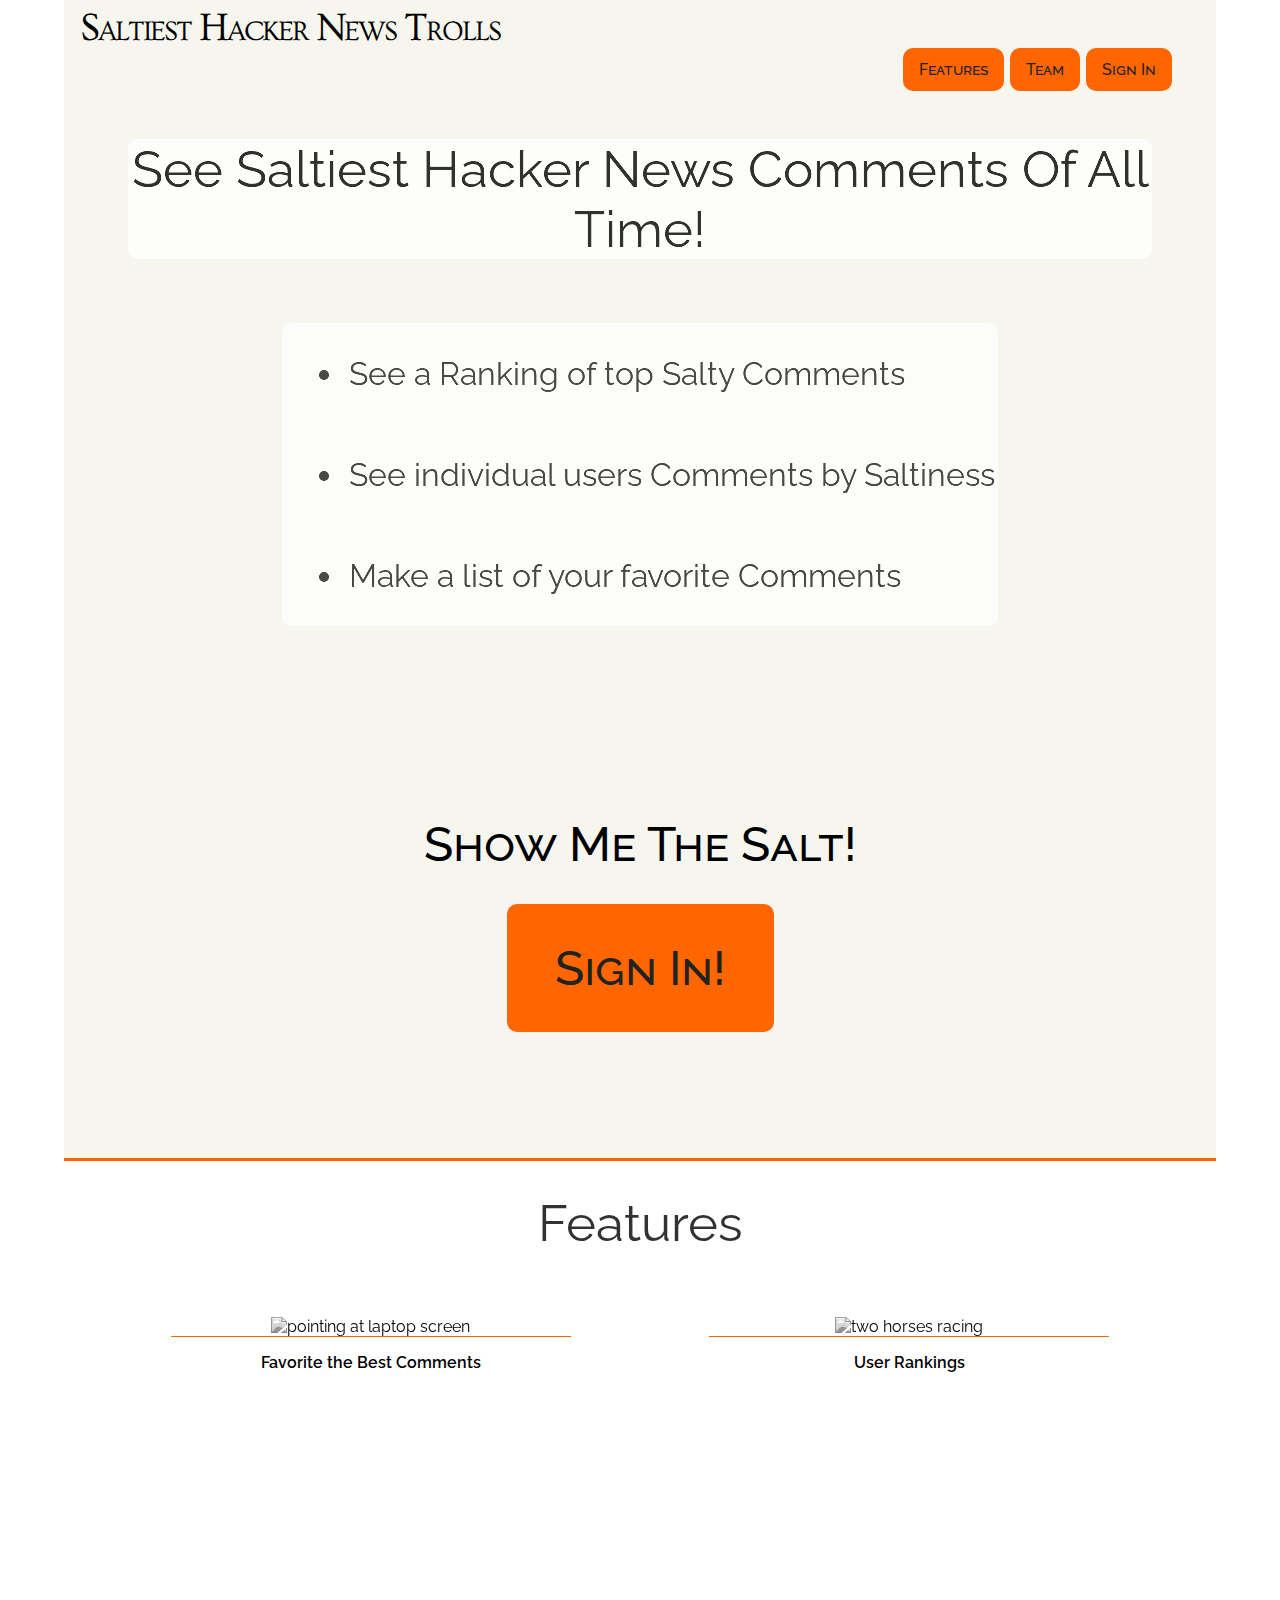
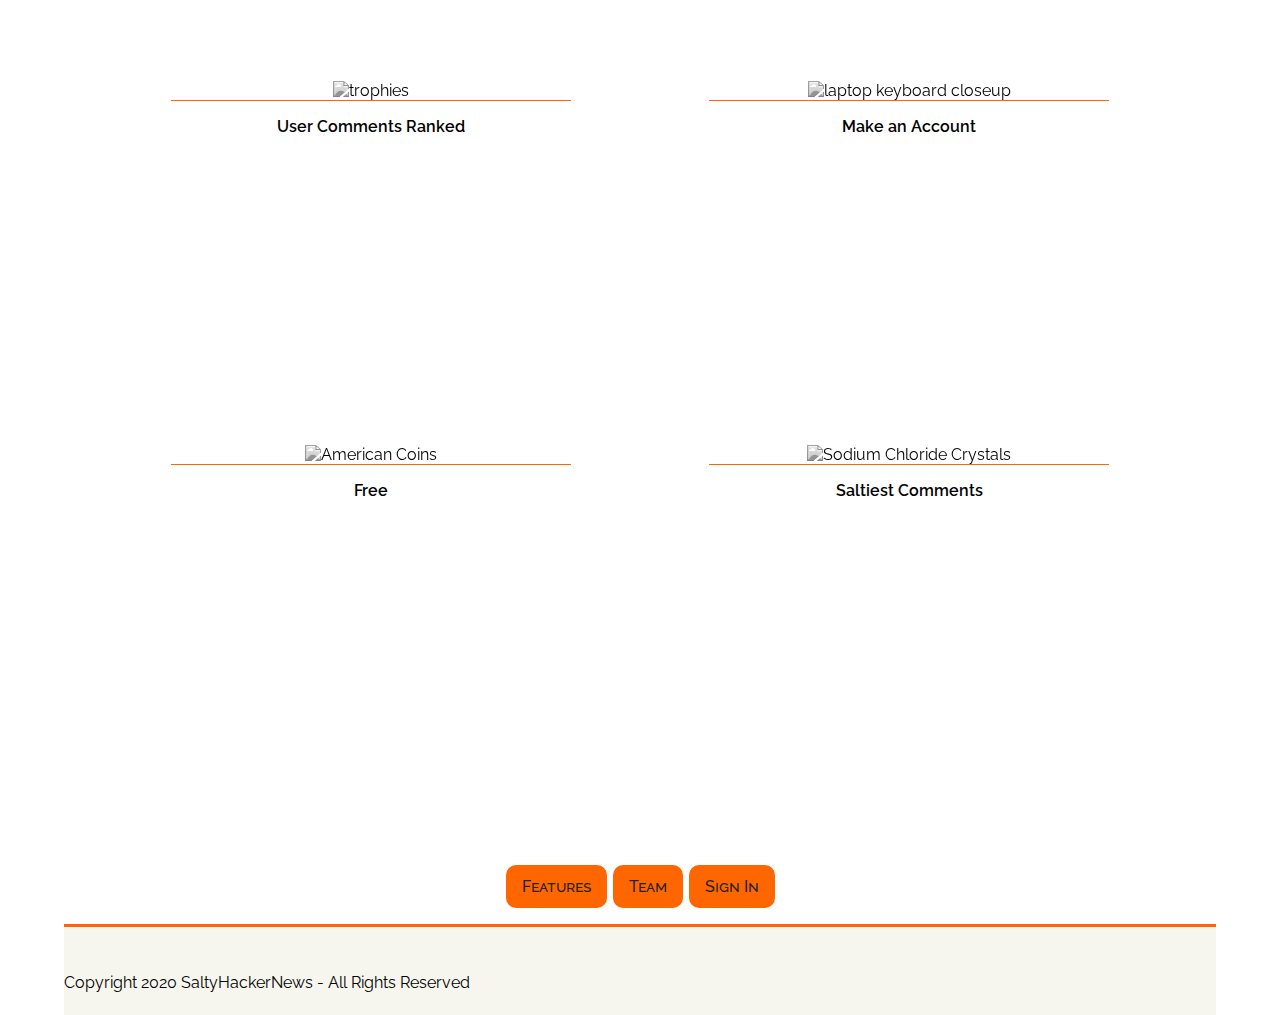
==== commit ae52e374: "added font, changed hero font to resize based on vw" ====
--- a/index.html
+++ b/index.html
@@ -6,7 +6,7 @@
   <link rel="icon" href="favicon.svg">
   <link rel="stylesheet" href="styles.css">
   <link crossorigin="anonymous" href="https://pro.fontawesome.com/releases/v5.14.0/css/all.css" integrity="sha384-VhBcF/php0Z/P5ZxlxaEx1GwqTQVIBu4G4giRWxTKOCjTxsPFETUDdVL5B6vYvOt" rel="stylesheet"> 
-  <link href="https://fonts.googleapis.com/css2?family=Ovo&family=Roboto:wght@400;500&display=swap" rel="stylesheet">
+  <link href="https://fonts.googleapis.com/css2?family=Ovo&family=Raleway:wght@400;500;600&display=swap" rel="stylesheet">
   <title>Saltiest Hacker News Trolls</title>
 </head>
 <body role="document">
--- a/styles.css
+++ b/styles.css
@@ -22,7 +22,7 @@
 	font-size: 100%;
 	font: inherit;
   vertical-align: baseline;
-  font-family: "Roboto", sans-serif;
+  font-family: "Raleway", sans-serif;
   text-align: center;
 }
 * {
@@ -147,7 +147,7 @@
   font-size: 3rem;
 }
 h2 {
-  font-size: 4rem;
+  font-size: 4vw;/*4rem;*/
   background-color: white;
   margin: 2rem;
   opacity: .8;
@@ -207,6 +207,7 @@
 }
 
 .strong {
+  font-family: 'kanitmedium', sans-serif;
   font-weight: 600;
 }
 
